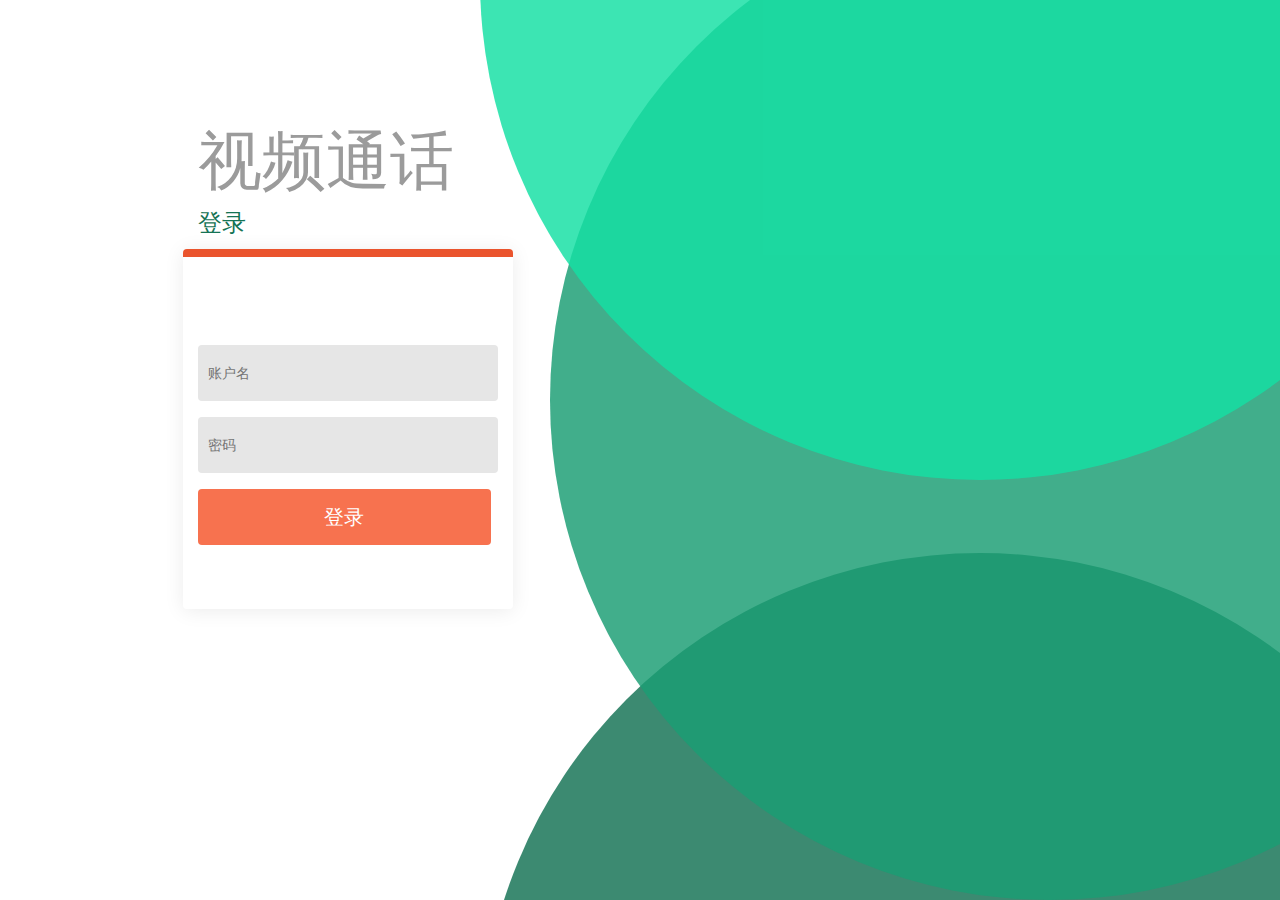
==== login.html @ ea82272a "first push" ====
<!DOCTYPE html>
<html lang="en">
<head>
    <meta charset="utf-8">
    <meta http-equiv="X-UA-Compatible" content="IE=edge">
    <meta name="viewport" content="width=device-width, initial-scale=1">
    <title>登录界面</title>
    <link rel="stylesheet" href="css/bootstrap.min.css">
    <link rel="stylesheet" href="css/general.css">
    <link rel="stylesheet" href="css/login.css">
</head>
<body>
    <div class="container-fluid">

        <!--登录主界面-->
        <div id="login-window" class="col-xs-5">
            <div class="col-xs-8 col-xs-offset-3 col-lg-offset-4">
                <h3>视频通话</h3>
                <p>登录</p>
            </div>
            <div class="col-xs-8 col-xs-offset-3 col-lg-offset-4 login-wrap">
                <div class="form">
                    <form action="#" method="post">
                        <input type="text" name="username" placeholder="账户名" id="username">
                        <input type="password" name="password" placeholder="密码" id="password">
                        <input type="submit" value="登录" id="submit">
                    </form>
                </div>
            </div>
        </div>

        <!--三个圆-->
        <div id="tri-circle" class="col-xs-7">
            <div id="cir-top"></div>
            <div id="cir-right"></div>
            <div id="cir-bottom"></div>
        </div>
    </div>
<!-- <script src="js/login.js"></script> -->
</body>
</html>
---- css/general.css ----
/*通用样式*/
div{overflow: hidden;}
a{color: #fff;display: inline-block;}
a:hover{color: #fff;text-decoration: none;cursor: pointer;}
input{border: none;outline: none;}
/*head*/
#head{
    height: 60px;
    background-color: #1b9e74;
    box-shadow: 0 2px 4px 0
    rgba(0, 0, 0, 0.5);
    position: relative;
    z-index: 4;
}

/*个人信息 & 状态列表 & 头像 标题*/
.individual,.statusList{
    height: 60px;
    line-height: 60px;
    font-family: Microsoft YaHei;
    font-size: 20px;
    color: #fff;
    position: relative;
    overflow: visible;
}
.individual span{
    font-size: smaller;
}
.statusList span{
    position: absolute;
    left: 30px;
}

/*个人中心按钮*/
#indvCenter{
    position: absolute;
    right: 30px;
}

/*两侧伸缩按钮*/
#stretchBtnL{
    width: 25px;
    height: 20px;
    position: absolute;
    right: -8px;
    top: 20px;
}
#stretchBtnR{
    width: 25px;
    height: 20px;
    position: absolute;
    left: -8px;
    top: 20px;
}
.trans{
    transform:rotate(180deg);
    -ms-transform:rotate(180deg);
    -moz-transform:rotate(180deg);
    -webkit-transform:rotate(180deg);
    -o-transform:rotate(180deg);
}
#statusList span{
    position: absolute;
    left: 30px;
}

/*LOGO & 大标题*/
h1{
    text-align: center;
    font-family: Microsoft YaHei;
    font-size: 24px;
    color: #fff;
}

/*cont*/
#cont{
    position: relative;
    z-index: 1;
    overflow: visible;
}

/*好友列表*/
.friendList{
    min-width: 180px;
    background-color: #21b686;
    padding-bottom: 30px;
    position: absolute;
    top: 0;
    left: 0;
    z-index: 3;
    border-radius: 4px;
}
.myId{
    height: 186px;
    text-align: center;
    box-shadow: 0 17px 14px -16px rgba(0, 0, 0, 0.53);
    /*border-bottom: 3px solid #157353;*/
}
.myId img{
    width: 70px;
    height: 70px;
    border-radius: 50%;
    border: solid 3px #fff;
    margin-top: 35px;
}
.myId p{
    font-family: Microsoft YaHei;
    font-size: 20px;
    letter-spacing: 0;
    color: #fff;
    margin-top: 25px;
}
.friendList .title{
    height: 78px;
    line-height: 78px;
    font-size: 20px;
    color: #fff;
    position: relative;
}
.friendList .title img{
    position: absolute;
    right: 0;
    top: 23px;
}

/*好友 和 正在视频用户user*/
.list{
    overflow: visible;
}
.user{
    height: 77px;
    line-height: 77px;
    font-size: 18px;
    border-radius: 4px;
    color: #444;
    background-color: #fff;
    margin-bottom: 10px;
    overflow: visible;
    position: relative;
}
.friendList .user{cursor: pointer;}
.user img{
    width: 35px;
    height: 35px;
    border-radius: 50%;
    margin: 0 6%;
}

/*被选择者上方的红点*/
.redDot{
    /*width: 16px;*/
    /*height: 16px;*/
    width: 0;
    height: 0;
    border-radius: 50%;
    background-color: #ea542d;
    position: absolute;
    top: -8px;
    right: -8px;
}

/*状态列表*/
.chattingList{
    min-width: 180px;
    background-color: #21b686;
    padding-bottom: 30px;
    position: absolute;
    right: 0;
    top: 0;
    z-index: 3;
    border-radius: 4px;
}
.chattingList .user{
    height: 112px;
    margin-top: 10px;
    position: relative;
}

/*正在视频用户的功能按钮*/
.user a{
    display: block;
    width: 35px;
    height: 25px;
    line-height: 25px;
    font-size: 22px;
    position: absolute;
    bottom: 15px;
    color: #28e0a4;
}
.audible{
    left: 30%;
}
.visible{
    left: 55%;
}

@media screen and (max-width: 992px){
    /*顶部头像消失*/
    div{
        overflow: visible;
    }
    .individual span{
        display: none;
    }
    /*页面字号、部分图标变小*/
    .individual, .statusList, .myId p, .friendList .title, .user{
        font-size: 16px;
    }
    .friendList{
        position: absolute;
    }
    .friendList .title img{
        width: 25px;
        height: 25px;
        top: 26px;
    }
    .chattingList{
        height: auto;
        padding-bottom: 65px;
    }
}
@media screen and (max-width: 586px){
    .logo{
        font-size: 18px;
    }
    .individual, .statusList, .myId p, .friendList .title, .user{
        font-size: 14px;
    }
}
---- css/login.css ----
*,*::before,*::after{
    box-sizing: border-box;
}
body,html{
    width: 100%;
    height: 100%;
}
.container-fluid{
    padding: 0;
    width: 100%;
    height: 100%;
    overflow: hidden;
}
div{
    overflow: visible;
}
#login-window{
    margin-top: 96px;
}
h3{
    width: 256px;
    height: 90px;
    font-size: 64px;
    font-weight: 300;
    font-stretch: normal;
    line-height: 90px;
    color: #9b9b9b;
    margin-bottom: 0;
}
p{
    width: 48px;
    height: 33px;
    font-weight: 300;
    font-size: 24px;
    font-stretch: normal;
    line-height: 33px;
    color: #157354;
}
.login-wrap {
    width: 330px;
    height: 360px;
    background-color: #ffffff;
    box-shadow: 0 2px 20px 0 rgba(0, 0, 0, 0.08);
    border-radius: 4px;
    border-top: 8px solid #ea542d;
}
form{
    margin-top: 88px;
}
input{
    width: 100%;
    height: 56px;
    background-color: #e6e6e6;
    padding: 0 10px;
    margin-bottom: 16px;
    border-radius: 4px;
}
#submit{
    width: 293px;
    height: 56px;
    font-size: 20px;
    color: #fff;
    background-color: #f7724f;
    border-radius: 4px;
}
#tri-circle{
    height: 100%;
    position: relative;
    /* 保证重叠时候form在最上面 */
    z-index: -1;    
    /* overflow: hidden; */
}
#tri-circle div{
    position: absolute;
    width: 1000px;
    height: 1000px;
    border-radius: 50%;
}
#cir-top{
    z-index: 3;
    top: -520px;
    right: -200px;
    background-color: rgba(20,224,164,0.83);
}
#cir-right{
    z-index: 2;
    top: -100px;
    right: -270px;
    background-color: rgba(27,158,116,0.83);
}
#cir-bottom{
    z-index: 1;
    top: 553px;
    right: -200px;
    background-color: rgba(21,114,84,0.83);
}
/*@media screen and (min-width: 1170px) and (max-width: 1400px){*/
    /*#cir-top{right: -370px;}*/
    /*#cir-right{right: -445px;}*/
    /*#cir-bottom{right: -340px;}*/
/*}*/
/*@media screen and (max-width: 1169px){*/
    /*#login-window{margin-top: 60px;}*/
    /*h3{font-size: 55px;}*/
    /*.login-wrap{width: auto;}*/
    /*#submit{width: 100%;}*/
    /*#tri-circle{height: 770px;}*/
    /*#cir-top{right: -445px;top: -570px;}*/
    /*#cir-right{right: -555px;}*/
    /*#cir-bottom{right: -419px;top: 475px;}*/
/*}*/
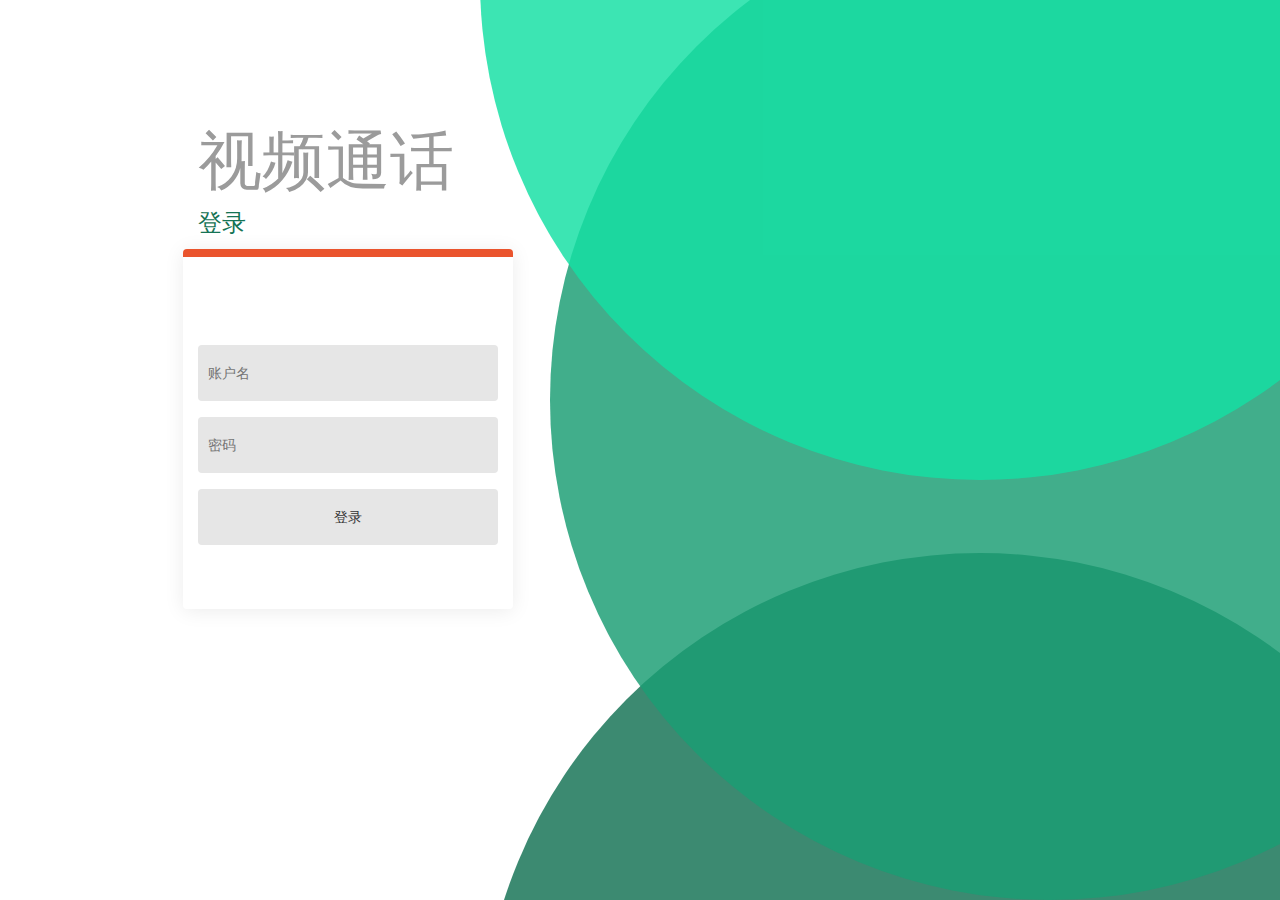
==== commit 1fce711c: "update video and loginButton" ====
--- a/login.html
+++ b/login.html
@@ -23,7 +23,7 @@
                     <form action="#" method="post">
                         <input type="text" name="username" placeholder="账户名" id="username">
                         <input type="password" name="password" placeholder="密码" id="password">
-                        <input type="submit" value="登录" id="submit">
+                        <input type="submit" value="登录" id="login">
                     </form>
                 </div>
             </div>
